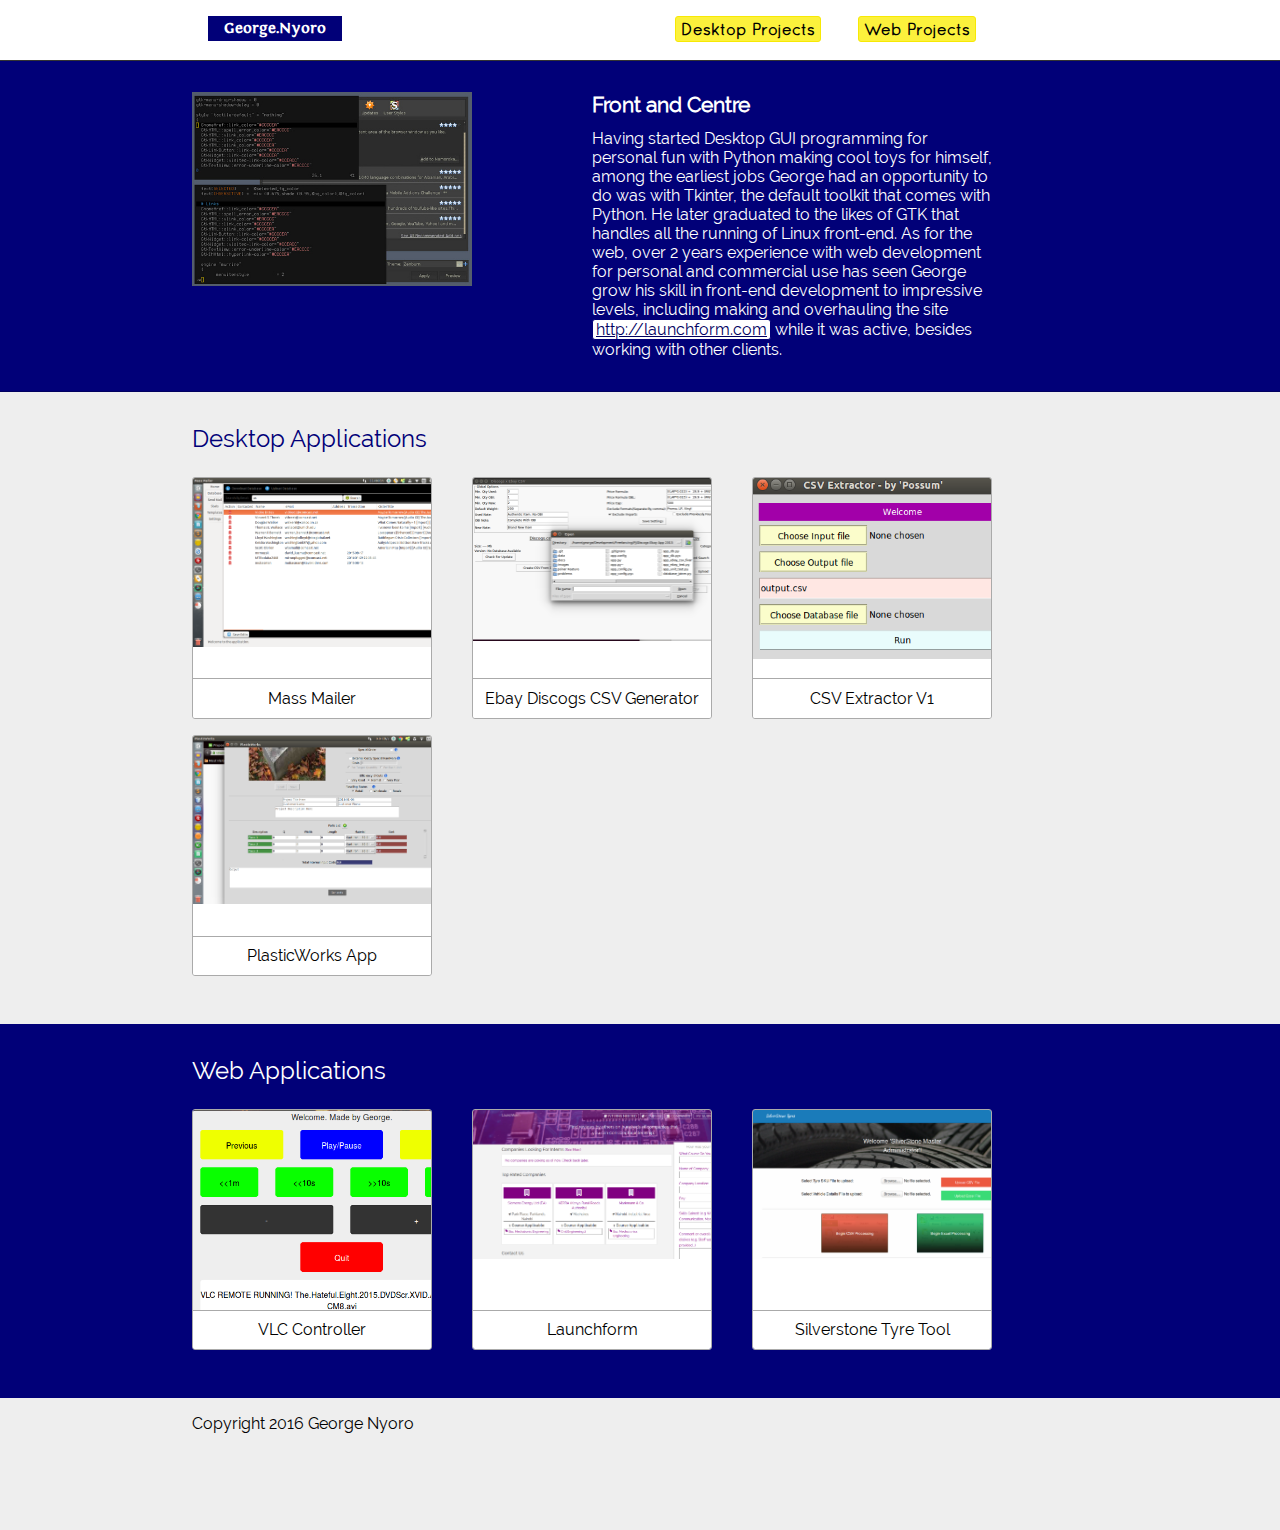
==== index.html @ b62e247a "Initial Commit" ====
<!DOCTYPE html>
<html>
<head>
	<meta charset=utf-8 />
	<title></title>
	<link rel="stylesheet" type="text/css" media="screen" href="res/master.css" />
	<link rel="stylesheet" type="text/css" media="screen" href="res/animate.css" />
	<link rel="stylesheet" type="text/css" media="screen" href="res/font-awesome-4.5.0/css/font-awesome.min.css" />

	<script type="text/javascript">
		
	</script>
	
</head>
<body>
<div id="desktop-projects">
	<header>
		<div class='container'>
			<div class='floater'>
			<div class='left-section'>
				<div class='name'>George.Nyoro</div>
				</div>
				<div class='right-section'>
					<div class='links'>
						<ul>
							<!-- <li class='wow animated fadeInDown'><a href="#home">Home</a></li> -->
							<li class='wow animated fadeInDown'><a href='#desktop-projects'>Desktop Projects</a></li>
							<li class='wow animated fadeInDown' data-wow-delay='0.3s'><a href='#web-projects'>Web Projects</a></li>
							<!-- <li class='wow animated fadeInDown' data-wow-delay='0.6s'><a href='#about'>About</a></li> -->
						</ul>
					</div>
				</div>
			</div>
		</div>
	</header>

	<div class='wow animated bounceInDown jumbotron' id='home' data-wow-delay='1s'>
		<div class='container'>
			<div class=' partial p1'>
				<div class='left'>
					<img src='/images/python_img.png' alt='image'/>
				</div>
				<div class='right'>
					<div class='topic'>Back and Low</div>
					<p>With a background in Mechatronic Engineering, coding low and coding hard-core is George's strength. Beginning in Python, graduating to C, and picking up a host of 
					numerous other languages along the way including PHP, Java, x86 Assembly, C++, languages for the full web stack. He has experience coding in C for Arduino, Linux as well as PIC microcontrollers as well as using Python on the Raspberry Pi.</p>
				</div>
			</div>
			<div class='partial p2'>
				<div class='left'>
					<img src='images/gui_app_2.jpg' alt='image'/>
				</div>
				<div class='right'>
					<div class='topic'>Front and Centre</div>
					<p>Having started Desktop GUI programming for personal fun with Python making cool toys for himself, among the earliest jobs George had an opportunity to do was with Tkinter, the default toolkit that comes with Python. He later graduated to the likes of GTK that handles all the running of Linux front-end. As for the web, over 2 years experience with web development for personal and commercial use has seen George grow his skill in front-end development to impressive levels, including making and overhauling the site <a href='http://launchform.com' target="_blank"> http://launchform.com</a> while it was active, besides working with other clients.</p>
				</div>
			</div>
		</div>
	</div>

	<div class='midsection desktop' >
		<div class='container'>
			<div class='topic wow animated lightSpeedIn' data-wow-delay='1.6s'>Desktop Applications</div>

			<div class='items'>
				<div class='item wow animated flipInX' data-wow-delay='1.9s'>
						<div class='background'></div>
						<div class='link'>
							<a href="#" data-location="mass_mailer.html">Explore <span class='fa fa-link fa-1x'></span></a>
						</div>
						<div class='image'><img src="images/massmailer-1.png" alt='img'></div>
						<div class='title'>Mass Mailer</div>
				</div>

				<div class='item wow animated flipInX' data-wow-delay='1.9s'>
						<div class='background'></div>
						<div class='link'>
							<a href="#" data-location="discogs_app_v2.html">Explore <span class='fa fa-link fa-1x'></span></a>
						</div>
						<div class='image'><img src="images/discogs_app_v2_1.png" alt='img'></div>
						<div class='title'>Ebay Discogs CSV Generator</div>
					</a>
				</div>

				<div class='item wow animated flipInX' data-wow-delay='1.9s'>
						<div class='background'></div>
						<div class='link'>
							<a href="#" data-location="discogs_app_v1.html">Explore <span class='fa fa-link fa-1x'></span></a>
						</div>
						<div class='image'><img src="images/discogs_app_v1.png" alt='img'></div>
						<div class='title'><div class='text'>CSV Extractor V1</div></div>
				</div>

				<div class='item wow animated flipInX' data-wow-delay='1.9s'>
						<div class='background'></div>
						<div class='link'>
							<a href="#" data-location="plasticworks.html">Explore <span class='fa fa-link fa-1x'></span></a>
						</div>
						<div class='image'><img src="images/plasticworks_2.png" alt='img'></div>
						<div class='title'>PlasticWorks App</div>
				</div>

			</div>
		</div>
	</div>

	<div class='midsection web' id="web-projects">
		<div class='container'>
			<div class='topic wow animated slideInLeft' data-wow-delay='0.3s'>Web Applications</div>
			
			<div class='items'>
				<div class='item wow animated flipInX' data-wow-delay='0.2s'>
						<div class='background'></div>
						<div class='link'>
							<a href="#" data-location="VLC_Controller.html">Explore <span class='fa fa-link fa-1x'></span></a>
						</div>
						<div class='image'><img src="images/VLCController.png" alt='img'></div>
						<div class='title'>VLC Controller</div>
				</div>

				<div class='item wow animated flipInX' data-wow-delay='0.2s'>
						<div class='background'></div>
						<div class='link'>
							<a href="#" data-location="launchform.html">Explore <span class='fa fa-link fa-1x'></span></a>
						</div>
						<div class='image'><img src="images/launchform_1.png" alt='img'></div>
						<div class='title'>Launchform</div>
				</div>

				<div class='item wow animated flipInX' data-wow-delay='0.2s'>
						<div class='background'></div>
						<div class='link'>
							<a href="#" data-location="silverstone.html">Explore <span class='fa fa-link fa-1x'></span></a>
						</div>
						<div class='image'><img src="images/silverstone-4.png" alt='img'></div>
						<div class='title'>Silverstone Tyre Tool</div>
				</div>

			</div>
		</div>
	</div>

	<footer>
		<div class='container'>
			Copyright 2016 George Nyoro
		</div>
	</footer>

	<div id="overlay">
		<div id="overlay_inner">
			<div id="overlay_inner_2">
			
			</div>
		</div>
	</div>
</div>

<script type="text/javascript" src="/res/jquery-2.2.1.min.js"></script>
<script type="text/javascript" src="/res/wow.min.js"></script>
<script type="text/javascript" src="/res/master.js"></script>

</body>
</html>
---- res/master.css ----
@font-face {
  font-family: "Raleway";
  src: url("/res/fonts/Raleway-Regular.ttf"); }
@font-face {
  font-family: "Quicksand-Regular";
  src: url("/res/fonts/Quicksand-Regular.otf"); }
@font-face {
  font-family: "Fontin-Regular";
  src: url("/res/fonts/Fontin-Regular.ttf"); }
* {
  padding: 0px;
  margin: 0px; }

body {
  background-color: #ccc;
  background-color: #eee; }

.container {
  float: left;
  clear: both;
  width: 70%;
  max-width: 800px;
  margin: auto;
  margin-left: 15%;
  /*overflow: hidden;*/ }

.container2 {
  width: 90%;
  margin: auto; }

html, body {
  min-height: 170%;
  font-family: 'Raleway','Open Sans'; }

h1, header, h2 {
  font-family: "Quicksand-Regular", "Raleway", 'Open Sans'; }

header {
  background: white;
  width: 100%;
  clear: both;
  z-index: 3;
  color: black;
  position: fixed;
  height: 60px;
  border-bottom: 1px solid #333;
  float: left;
  width: 100%; }
  header > * {
    padding: 1em;
    /*margin-bottom: 1em;*/ }
  header .floater {
    float: left;
    width: 100%; }
@keyframes namePlay {
  0% {
    transform: rotateZ(0deg);
    opacity: 1; }
  15% {
    transform: rotateZ(2deg);
    opacity: 0.75; }
  30% {
    transform: rotateZ(0deg);
    opacity: 0.5; }
  45% {
    transform: rotateZ(-2deg);
    opacity: 0.5; }
  60% {
    transform: rotateZ(0deg); } }
  header .left-section {
    float: left;
    width: 25%; }
    header .left-section .name {
      font-family: "Fontin-Regular", "Raleway", 'Open Sans';
      padding: 3px 1em;
      background: #010078;
      color: white;
      font-weight: bold;
      animation-name: namePlay;
      animation-duration: 4s;
      animation-iteration-count: infinite;
      animation-timing-function: linear;
      display: inline-block; }
  header .right-section {
    float: right; }
    header .right-section li {
      color: black;
      display: inline-block;
      /*background: yellow;*/
      background-color: #FCF13C;
      border: 1px solid #f7e904;
      /*border: 1px solid black;*/
      padding: 3px 5px;
      font-weight: bold;
      margin-right: 2em;
      border-radius: 3px; }
      header .right-section li a {
        text-decoration: none;
        color: inherit; }
        header .right-section li a:hover {
          text-decoration: underline; }

@keyframes animated {
  0% {
    background-position: 0% 0%; }
  50% {
    background-position: 50% 50%; }
  100% {
    background-position: 0% 0%; } }
.jumbotron {
  padding: 2em 0px;
  float: left;
  width: 100%;
  position: relative;
  margin-top: 60px;
  background-color: #010078;
  /*background-image: url("/images/Background_JUMBO.jpeg");*/
  /*background-size: cover;*/
  /*animation-name: animated;*/
  /*animation-duration: 4s;*/
  border-bottom: 1px solid #01005f;
  color: white;
  opacity: 1;
  transition: background-color 0.8s ease; }
  .jumbotron a {
    text-decoration: underline;
    color: #01005f;
    display: inline-block;
    background-color: white;
    border: 1px solid #010078;
    padding: 0px 3px;
    border-radius: 3px; }
    .jumbotron a:hover {
      background-color: #01005f;
      color: white;
      border: 1px solid white; }
  .jumbotron .partial {
    display: none; }
    .jumbotron .partial > * {
      display: inline-block; }
    .jumbotron .partial .left {
      float: left;
      width: 25%; }
      .jumbotron .partial .left img {
        width: 140%; }
    .jumbotron .partial .right {
      float: right;
      width: 50%; }
      .jumbotron .partial .right .topic {
        margin-bottom: 0.6em;
        font-size: 130%;
        font-weight: 700; }
  .jumbotron .partial.p2 {
    display: block; }
  .jumbotron.opacified {
    background-color: rgba(1, 0, 120, 0.4); }

.midsection {
  padding: 2em 0px;
  float: left;
  width: 100%;
  position: relative;
  /*z-index: 2;*/
  box-sizing: border-box;
  background-color: white;
  background-color: #eee; }
  .midsection .container > .topic {
    font-size: 150%;
    color: #010078;
    margin-bottom: 1em;
    clear: both; }
  .midsection.web .container > .topic {
    font-size: 150%;
    color: white;
    margin-bottom: 1em;
    clear: both; }
  .midsection.web {
    background-color: #010078;
    color: white; }
  .midsection.web .item:hover .background {
    background-color: rgba(0, 0, 0, 0.4); }
  .midsection.web .item:hover .link {
    box-shadow: 0px 3px 5px 0px black; }
  .midsection .item {
    width: 30%;
    float: left;
    overflow: hidden;
    /*border: 1px solid black;*/
    border: 1px solid #aaa;
    box-sizing: border-box;
    position: relative;
    text-decoration: none;
    border-radius: 3px;
    margin-bottom: 1em; }
    .midsection .item .background {
      background-color: rgba(1, 0, 120, 0);
      transition: background-color 0.4s ease;
      position: absolute;
      top: 0px;
      bottom: 0px;
      left: 0px;
      right: 0px;
      z-index: 2;
      /*visibility: hidden;*/ }
    .midsection .item .link {
      position: absolute;
      visibility: hidden;
      /*color: white;*/
      left: 30%;
      width: 40%;
      z-index: 3;
      top: 43%; }
    .midsection .item .image {
      width: 300px;
      height: 200px;
      position: relative;
      z-index: 1;
      background-color: white; }
      .midsection .item .image img {
        width: 100%;
        transition: all 0.4s ease;
        background-color: white; }
    .midsection .item .title, .midsection .item .t2 {
      border-top: 1px solid #aaa;
      background-color: white;
      text-decoration-style: none;
      /*text-decoration: underline;*/
      position: relative;
      text-align: center;
      padding: 0.6em 0px;
      color: black;
      z-index: 1; }
      .midsection .item .title .text, .midsection .item .t2 .text {
        position: relative;
        z-index: 4; }
    .midsection .item:hover .background {
      /*background-color: transparentize(#FCF13C, 0.1);*/
      background-color: rgba(1, 0, 120, 0.7);
      /*background-color: rgba(1, 0, 120, 0.8);*/ }
    .midsection .item:hover .link {
      /*color: white;*/
      background-color: white;
      color: #777;
      /*color: lighten($jumbotron_color, 20%);*/
      border-radius: 20px;
      box-shadow: 0px 3px 5px 0px #00003b;
      padding: 5px 10px 5px 15px;
      visibility: visible; }
      .midsection .item:hover .link a {
        color: inherit;
        text-decoration: none; }
        .midsection .item:hover .link a:hover {
          color: #010078; }
      .midsection .item:hover .link span {
        margin-left: 5px; }
    .midsection .item:hover img {
      width: 110%; }
    .midsection .item:hover .title .text {
      /*color: white;*/ }
  .midsection .item:nth-child(3n+2) {
    margin-right: 5%;
    margin-left: 5%; }
  .midsection .item:nth-child(3n) {
    clear: right; }

footer div {
  padding: 1em 0px;
  /*display: none;*/ }

#overlay {
  z-index: 12;
  display: none;
  position: fixed;
  top: 0px;
  bottom: 0px;
  left: 0px;
  right: 0px;
  background: rgba(100, 100, 100, 0.9);
  z-index: 1;
  box-sizing: border-box; }
  #overlay #overlay_inner {
    position: absolute;
    background-color: white;
    box-sizing: border-box;
    top: 70px;
    height: 80%;
    left: 7.5%;
    width: 85%;
    overflow-y: auto; }
  #overlay #overlay_inner_2 {
    z-index: 12;
    background-color: white;
    color: black;
    box-sizing: border-box;
    margin: 1em 2em; }
    #overlay #overlay_inner_2 .topic {
      text-align: center;
      background: black;
      border: 1px solid #666;
      color: white;
      padding: 3px 5px;
      display: inline-block; }
    #overlay #overlay_inner_2 .image {
      text-align: center;
      margin-bottom: 1px; }
      #overlay #overlay_inner_2 .image img {
        max-width: 100%;
        max-height: 100%;
        border: 1px solid #888; }
    #overlay #overlay_inner_2 .text {
      margin-left: 10%;
      margin-right: 10%;
      display: block; }
      #overlay #overlay_inner_2 .text p {
        margin-top: 0.5em; }
      #overlay #overlay_inner_2 .text ul {
        margin-left: 10%; }

.news-item h1 {
  text-align: center;
  color: #010078; }
.news-item h2 {
  margin-top: 1.25em;
  color: #010078; }
.news-item p {
  margin-bottom: 1em; }
.news-item ul {
  margin-top: 1em; }
.news-item li {
  background-color: #010078;
  color: white;
  padding: 3px;
  border: 1px solid #010078;
  margin: 2px 0em;
  border-radius: 2px;
  margin-left: 2em; }
.news-item .image-text {
  float: left;
  width: 100%;
  clear: both;
  background: #fafafa;
  border-radius: 3px;
  margin: 0.3em 0em;
  padding: 1em;
  display: table-cell;
  border: 1px solid #aaa; }
  .news-item .image-text img {
    float: left;
    padding-right: 1em;
    display: block;
    width: 500px;
    margin: auto;
    text-align: center; }
  .news-item .image-text .text {
    margin-top: 1em;
    color: #111;
    text-align: center; }

/*# sourceMappingURL=master.css.map */
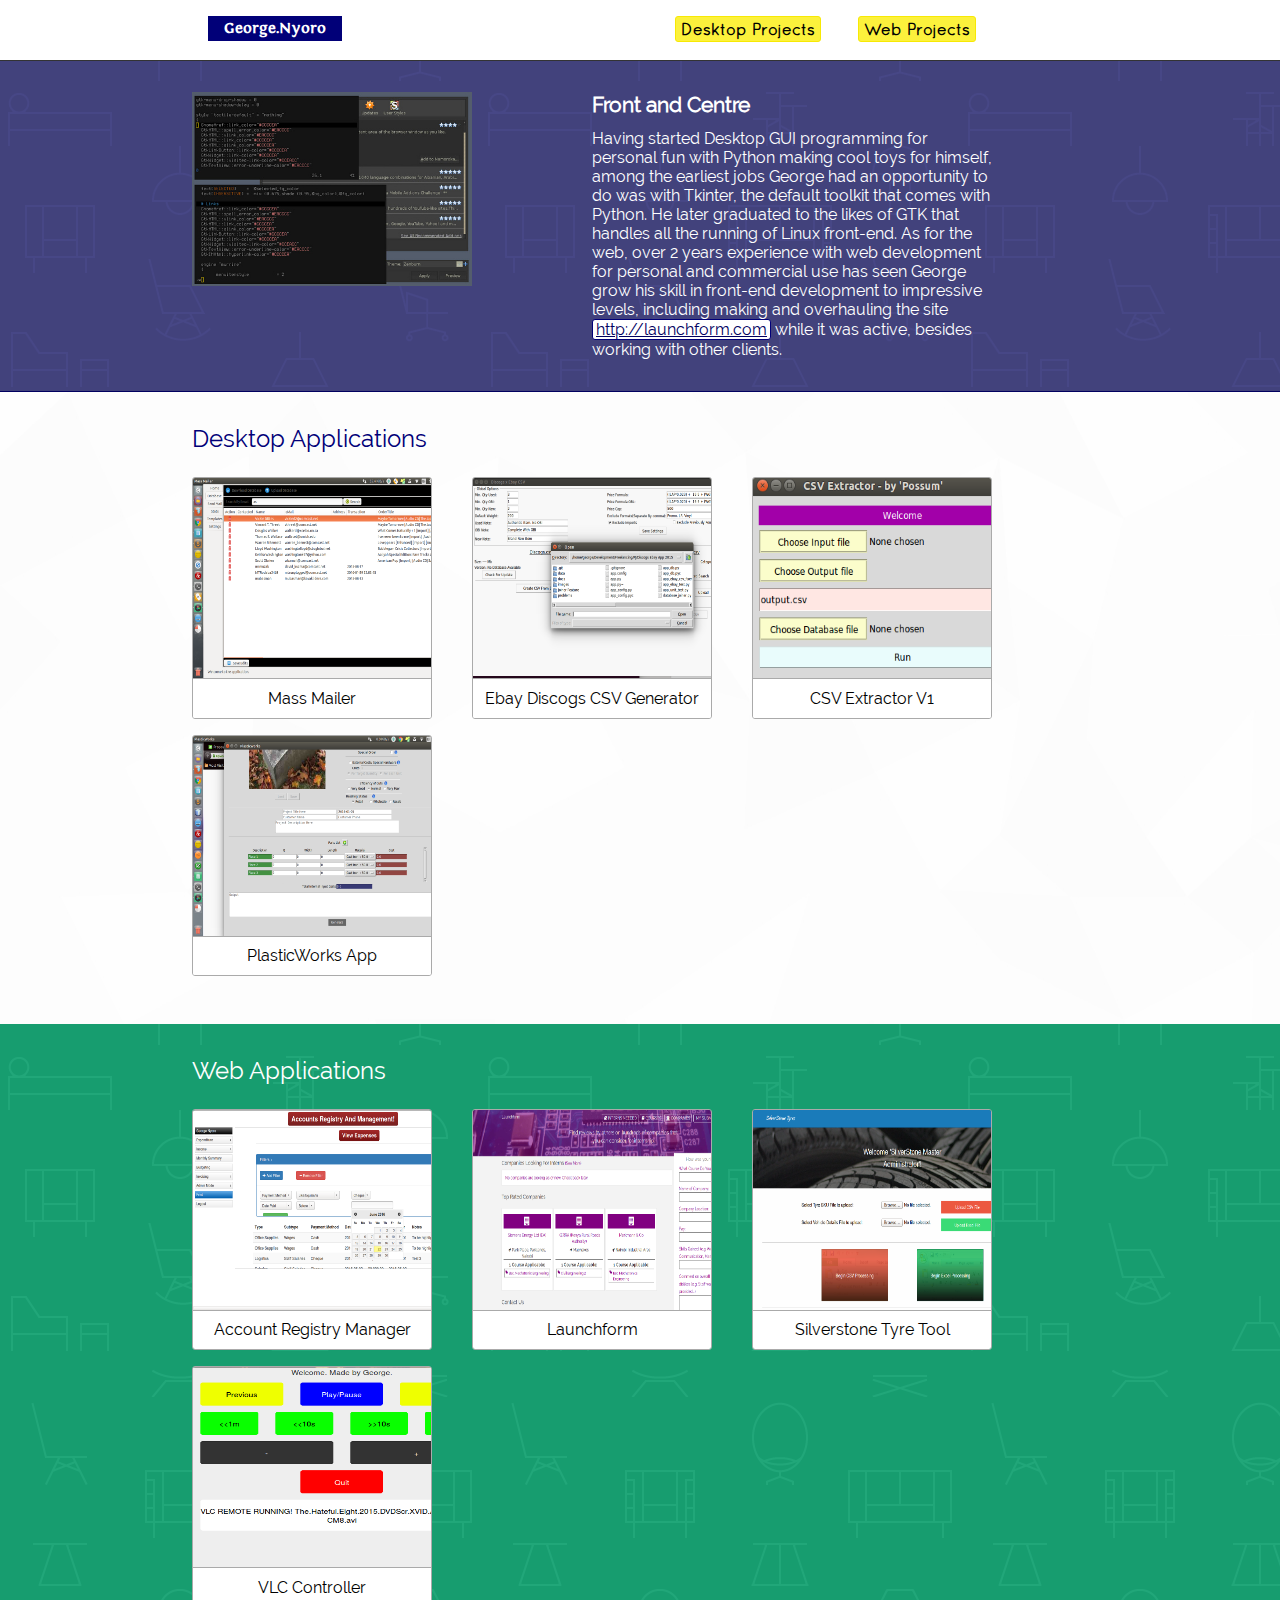
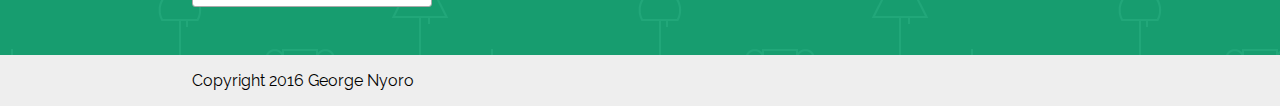
==== commit 7ba65270: "account Registry Added" ====
--- a/index.html
+++ b/index.html
@@ -2,7 +2,7 @@
 <html>
 <head>
 	<meta charset=utf-8 />
-	<title></title>
+	<title>George.Nyoro</title>
 	<link rel="stylesheet" type="text/css" media="screen" href="res/master.css" />
 	<link rel="stylesheet" type="text/css" media="screen" href="res/animate.css" />
 	<link rel="stylesheet" type="text/css" media="screen" href="res/font-awesome-4.5.0/css/font-awesome.min.css" />
@@ -112,10 +112,10 @@
 				<div class='item wow animated flipInX' data-wow-delay='0.2s'>
 						<div class='background'></div>
 						<div class='link'>
-							<a href="#" data-location="VLC_Controller.html">Explore <span class='fa fa-link fa-1x'></span></a>
+							<a href="#" data-location="accountRegistry.html">Explore <span class='fa fa-link fa-1x'></span></a>
 						</div>
-						<div class='image'><img src="images/VLCController.png" alt='img'></div>
-						<div class='title'>VLC Controller</div>
+						<div class='image'><img src="images/registry_5.png" alt='img'></div>
+						<div class='title'>Account Registry Manager</div>
 				</div>
 
 				<div class='item wow animated flipInX' data-wow-delay='0.2s'>
@@ -134,6 +134,15 @@
 						</div>
 						<div class='image'><img src="images/silverstone-4.png" alt='img'></div>
 						<div class='title'>Silverstone Tyre Tool</div>
+				</div>
+
+				<div class='item wow animated flipInX' data-wow-delay='0.2s'>
+						<div class='background'></div>
+						<div class='link'>
+							<a href="#" data-location="VLC_Controller.html">Explore <span class='fa fa-link fa-1x'></span></a>
+						</div>
+						<div class='image'><img src="images/VLCController.png" alt='img'></div>
+						<div class='title'>VLC Controller</div>
 				</div>
 
 			</div>
--- a/res/master.css
+++ b/res/master.css
@@ -113,8 +113,8 @@
   width: 100%;
   position: relative;
   margin-top: 60px;
-  background-color: #010078;
-  /*background-image: url("/images/Background_JUMBO.jpeg");*/
+  /*background-color: #010078;*/
+  background-image: url("/images/pattern_2.png");
   /*background-size: cover;*/
   /*animation-name: animated;*/
   /*animation-duration: 4s;*/
@@ -175,7 +175,11 @@
     margin-bottom: 1em;
     clear: both; }
   .midsection.web {
-    background-color: #010078;
+    /*background-color: #010078;*/
+    background-image: url("/images/pattern_1.png");
+    color: white; }
+  .midsection.desktop {
+    background-image: url("/images/pattern_4.jpeg");
     color: white; }
   .midsection.web .item:hover .background {
     background-color: rgba(0, 0, 0, 0.4); }
@@ -217,6 +221,7 @@
       z-index: 1;
       background-color: white; }
       .midsection .item .image img {
+        height: 100%;
         width: 100%;
         transition: all 0.4s ease;
         background-color: white; }
@@ -224,7 +229,6 @@
       border-top: 1px solid #aaa;
       background-color: white;
       text-decoration-style: none;
-      /*text-decoration: underline;*/
       position: relative;
       text-align: center;
       padding: 0.6em 0px;
@@ -254,7 +258,8 @@
       .midsection .item:hover .link span {
         margin-left: 5px; }
     .midsection .item:hover img {
-      width: 110%; }
+      /*width: 110%;*/
+      transform: scale(1.1, 1.1); }
     .midsection .item:hover .title .text {
       /*color: white;*/ }
   .midsection .item:nth-child(3n+2) {
